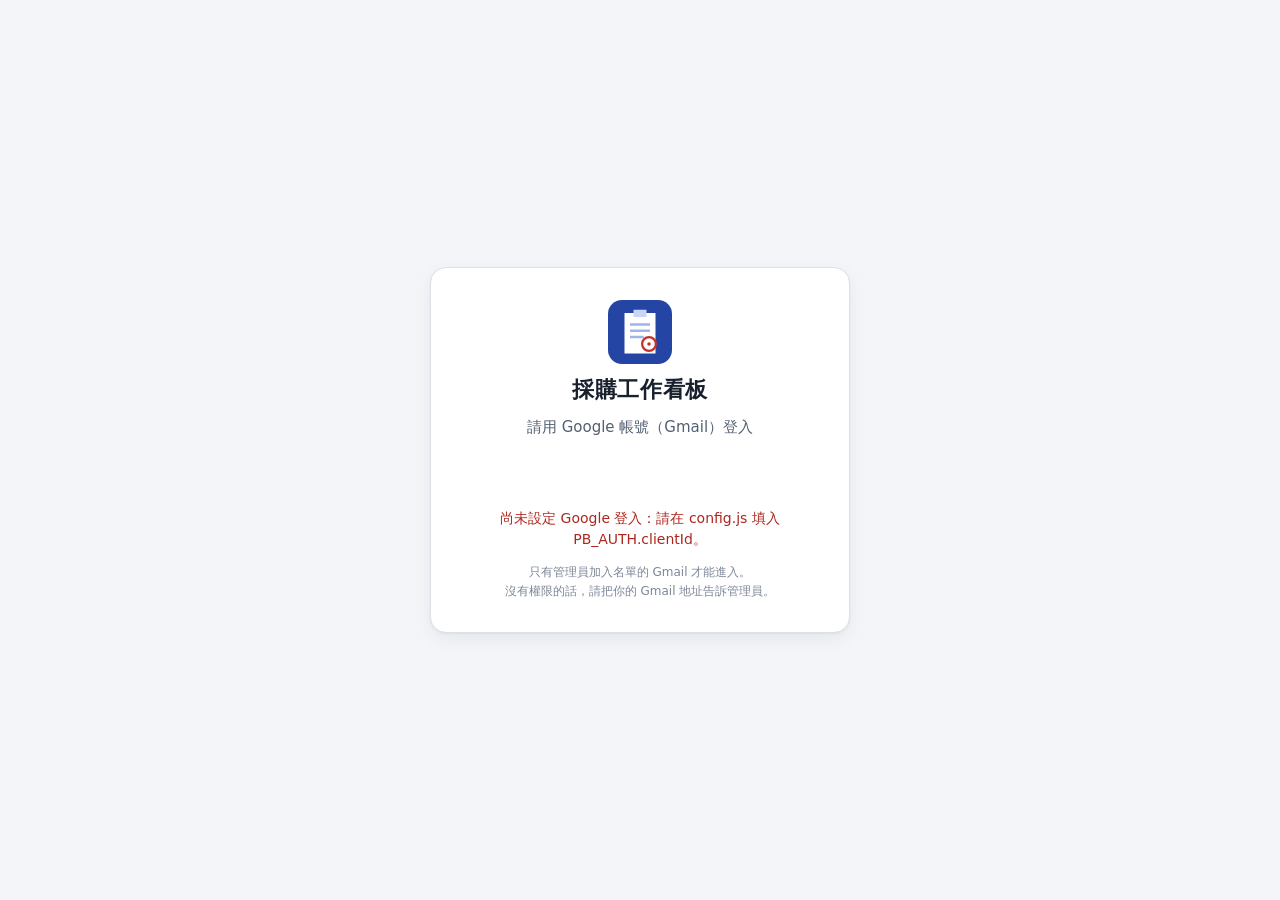
==== index.html @ e5051d4a "採購工作看板 第一版 每日叫貨進度看板、兩關簽核（主管、經理）、廠商產品查詢與比價、 人員與權限、Google 登入、離線使用與雲端同步。  Co-Authored-By: Claude Opus 5" ====
<!doctype html>
<html lang="zh-Hant">
<head>
<meta charset="utf-8">
<meta name="viewport" content="width=device-width,initial-scale=1,viewport-fit=cover">
<title>採購工作看板</title>
<meta name="description" content="每日叫貨進度、兩關簽核與廠商產品查詢">
<meta name="theme-color" content="#2445a3">
<meta name="application-name" content="採購看板">
<meta name="apple-mobile-web-app-capable" content="yes">
<meta name="mobile-web-app-capable" content="yes">
<meta name="apple-mobile-web-app-status-bar-style" content="default">
<meta name="apple-mobile-web-app-title" content="採購看板">
<link rel="manifest" href="manifest.webmanifest">
<link rel="icon" href="icons/icon.svg" type="image/svg+xml">
<link rel="apple-touch-icon" href="icons/icon-192.png">
<link rel="stylesheet" href="css/app.css">
<script src="config.js"></script>
<script src="js/auth.js"></script>
<script src="js/cloud-store.js"></script>
<script src="js/app.js" defer></script>
</head>
<body>
<div class="app" id="app">
  <header class="top">
    <div class="top-inner wrap">
      <div class="brand">
        <img src="icons/icon.svg" alt="" width="32" height="32">
        <h1>採購工作看板</h1>
        <button type="button" id="sync" class="sync" title="立即同步"><i aria-hidden="true"></i>連線中…</button>
      </div>
      <button class="btn primary" id="newOrderBtn" type="button" hidden>＋ 新增叫貨</button>
      <div class="me"><span class="lbl">登入：</span><b id="meName"></b><button class="btn ghost sm" id="logoutBtn" type="button">登出</button></div>
    </div>
    <nav class="tabs wrap" aria-label="功能">
      <a href="#orders" data-view="orders"><span class="t-long">叫貨進度</span><span class="t-short">叫貨</span></a>
      <a href="#approvals" data-view="approvals">簽核 <span class="badge" id="apprBadge" hidden></span></a>
      <a href="#vendors" data-view="vendors"><span class="t-long">廠商產品查詢</span><span class="t-short">廠商</span></a>
      <a href="#users" data-view="users" id="usersTab" hidden><span class="t-long">人員與權限</span><span class="t-short">人員</span></a>
    </nav>
  </header>

  <main class="wrap">
    <div id="banner" class="banners"></div>

    <section id="view-orders" class="view" aria-label="叫貨進度">
      <div class="toolbar">
        <div class="daynav" role="group" aria-label="選擇叫貨日期">
          <button class="icon-btn" id="prevDay" type="button" aria-label="前一天">‹</button>
          <input type="date" id="day" aria-label="叫貨日期">
          <button class="icon-btn" id="nextDay" type="button" aria-label="後一天">›</button>
          <span class="dayinfo" id="dayinfo"></span>
          <button class="btn ghost sm" id="todayBtn" type="button">回到今天</button>
        </div>
        <div class="seg" role="group" aria-label="顯示範圍">
          <button type="button" data-scope="day">當日</button>
          <button type="button" data-scope="open">所有未結案</button>
          <button type="button" data-scope="all">全部</button>
        </div>
        <input type="search" id="oq" class="search" placeholder="搜尋單號、品名、廠商、申請人" aria-label="搜尋叫貨單">
        <button class="btn sm" id="exportBtn" type="button" title="把目前看板上的單據匯出成 Excel 可開的 CSV">匯出 CSV</button>
      </div>
      <div id="kpis" class="kpis"></div>
      <div id="hintbar" class="hintbar"></div>
      <div id="board" class="board"></div>
      <p id="boardNote" class="hint"></p>
    </section>

    <section id="view-approvals" class="view" aria-label="簽核" hidden>
      <div id="apprFlow" class="flow"></div>
      <div id="apprList" class="view"></div>
    </section>

    <section id="view-vendors" class="view" aria-label="廠商產品查詢" hidden>
      <div class="toolbar">
        <input type="search" id="pq" class="search wide" placeholder="輸入品名、規格或分類，查哪些廠商有供應" aria-label="搜尋產品">
        <select id="pvendor" aria-label="篩選廠商"></select>
        <span class="spacer"></span>
        <span id="vendorTools" class="row" hidden>
          <button class="btn" type="button" data-add-vendor>新增廠商</button>
          <button class="btn" type="button" data-add-product>新增產品</button>
          <button class="btn" type="button" data-import>從 Excel 貼上匯入</button>
        </span>
      </div>
      <div id="cats" class="cats"></div>
      <div class="vgrid">
        <div id="presults" class="presults"></div>
        <aside class="vdir" aria-label="廠商名錄">
          <h3>廠商名錄 <span id="vcount"></span></h3>
          <div id="vlist" class="vlist"></div>
        </aside>
      </div>
    </section>

    <section id="view-users" class="view" aria-label="人員與權限" hidden>
      <div class="toolbar">
        <div>
          <h2 class="h2">人員與權限</h2>
          <p class="hint">用 Gmail 加入同事，勾選每個人能做的事。名單內的人都能查看全部資料；權限決定能不能新增、簽核與修改。</p>
        </div>
        <span class="spacer"></span>
        <button class="btn primary" type="button" id="addUserBtn">＋ 新增人員</button>
      </div>
      <div id="userList"></div>
    </section>
  </main>
</div>

<dialog id="dlg" aria-label="詳細內容"></dialog>
<div id="toast" role="status" aria-live="polite" popover="manual" hidden></div>
</body>
</html>
---- css/app.css ----
/* 採購工作看板
   版面：上方標題列＋分頁（手機改成底部分頁列）；叫貨進度是四欄看板（待叫貨→已叫貨→部分到貨→已到貨），
   簽核是兩關佇列，廠商產品查詢是比價表＋廠商名錄。原子筆藍是主色，朱紅只用在核准印章。 */
:root{
  --paper:#f3f5f8; --sheet:#ffffff; --sheet-2:#f8f9fb; --ink:#17202c; --ink-2:#536073; --ink-3:#7d8798;
  --rule:#dce1e9; --rule-2:#c6cdd8;
  --accent:#2445a3; --accent-2:#1b3684; --accent-ink:#ffffff; --accent-soft:#e8edfa;
  --seal:#c3312a;
  --ok:#1c7148; --ok-soft:#e2f2e9; --warn:#935600; --warn-soft:#faefd9; --bad:#ad271e; --bad-soft:#fae5e3;
  --shadow:0 1px 2px rgb(16 28 48 / .06), 0 6px 18px rgb(16 28 48 / .06);
  --f-body:"Noto Sans TC","Microsoft JhengHei","PingFang TC","Heiti TC",system-ui,sans-serif;
  --f-mono:ui-monospace,"Cascadia Mono","SF Mono",Consolas,"Noto Sans Mono",monospace;
  --f-seal:"Noto Serif TC","PMingLiU","Songti TC","MingLiU",serif;
  --r:8px;
  color-scheme:light;
}
@media (prefers-color-scheme: dark){
  :root:not([data-theme="light"]){
    --paper:#10141b; --sheet:#181d26; --sheet-2:#1d232e; --ink:#e5e9f0; --ink-2:#a2acbb; --ink-3:#7c8799;
    --rule:#29303c; --rule-2:#3a4250;
    --accent:#8ea6ff; --accent-2:#b0c1ff; --accent-ink:#0f1730; --accent-soft:#1e2847;
    --seal:#ff6b5e;
    --ok:#63d29b; --ok-soft:#163327; --warn:#f2b45c; --warn-soft:#352812; --bad:#ff8c82; --bad-soft:#3a1c1a;
    --shadow:0 1px 2px rgb(0 0 0 / .3), 0 6px 18px rgb(0 0 0 / .25);
    color-scheme:dark;
  }
}
*,*::before,*::after{box-sizing:border-box}
[hidden]{display:none!important}
html{-webkit-text-size-adjust:100%;background:var(--paper)}
body{margin:0;background:var(--paper);color:var(--ink);font-family:var(--f-body);font-size:15px;line-height:1.55;padding-top:env(safe-area-inset-top,0px)}
body::before{content:"";position:fixed;inset:0 0 auto;height:env(safe-area-inset-top,0px);z-index:10;background:var(--sheet)}
html.auth-locked .app{display:none}
.wrap{max-width:1320px;margin-inline:auto;padding-left:max(16px,env(safe-area-inset-left,0px));padding-right:max(16px,env(safe-area-inset-right,0px))}
h1,h2,h3,h4{margin:0;font-weight:700;text-wrap:balance;line-height:1.3}
p{margin:0}
button,input,select,textarea{font:inherit;color:inherit}
img{max-width:100%}
:focus-visible{outline:2px solid var(--accent);outline-offset:2px}
.num,.po,.mono{font-family:var(--f-mono);font-variant-numeric:tabular-nums}
.muted{color:var(--ink-3)}

/* 登入畫面（auth.js 產生） */
#loginGate{position:fixed;inset:0;z-index:100;display:grid;place-items:center;background:var(--paper);padding:24px max(16px,env(safe-area-inset-right,0px)) 24px max(16px,env(safe-area-inset-left,0px));overflow:auto}
.lg-box{background:var(--sheet);border:1px solid var(--rule);border-radius:16px;padding:32px 28px;max-width:420px;width:100%;text-align:center;display:flex;flex-direction:column;align-items:center;gap:12px;box-shadow:var(--shadow)}
.lg-box h1{font-size:22px;letter-spacing:.03em}
.lg-sub{color:var(--ink-2)}
.lg-btn{min-height:44px;display:flex;justify-content:center}
.lg-msg{font-size:14px;color:var(--ink-2);min-height:1.2em}
.lg-msg.bad{color:var(--bad)}
.lg-help{font-size:12px;color:var(--ink-3)}
.lg-retry{border:1px solid var(--rule-2);background:var(--sheet);border-radius:6px;padding:6px 12px;cursor:pointer}
.lg-mock{display:flex;gap:6px;width:100%;padding:10px;border:1px dashed var(--rule-2);border-radius:8px}
.lg-mock input{flex:1;min-width:0;height:36px;border:1px solid var(--rule-2);border-radius:6px;padding:0 10px;background:var(--sheet)}
.lg-mock button{height:36px;border:0;border-radius:6px;padding:0 12px;background:var(--accent);color:var(--accent-ink);cursor:pointer}

/* 標題列 */
.top{position:sticky;top:env(safe-area-inset-top,0px);z-index:5;background:var(--sheet);border-bottom:1px solid var(--rule)}
.top-inner{display:flex;align-items:center;gap:10px 12px;flex-wrap:wrap;padding-block:10px 4px}
.brand{display:flex;align-items:center;gap:10px;margin-right:auto;min-width:0}
.brand img{width:32px;height:32px;flex:none}
.brand h1{font-size:19px;letter-spacing:.03em;white-space:nowrap}
.sync{display:inline-flex;align-items:center;gap:6px;font-size:12px;color:var(--ink-2);white-space:nowrap;border:0;background:transparent;padding:2px 4px;border-radius:4px;cursor:pointer}
.sync:hover{background:var(--sheet-2)}
.sync i{width:8px;height:8px;border-radius:50%;background:var(--ink-3);flex:none}
.sync.ok i{background:var(--ok)} .sync.warn i{background:var(--warn)} .sync.busy i{background:var(--accent)} .sync.bad i{background:var(--bad)}
.me{display:flex;align-items:center;gap:6px;font-size:13px;color:var(--ink-2);min-width:0}
.me b{font-weight:500;color:var(--ink);max-width:9em;overflow:hidden;text-overflow:ellipsis;white-space:nowrap}
.tabs{display:flex;gap:2px}
.tabs a{display:inline-flex;align-items:center;gap:6px;padding:10px 12px;color:var(--ink-2);text-decoration:none;font-weight:500;border-bottom:2px solid transparent;margin-bottom:-1px;white-space:nowrap}
.tabs a:hover{color:var(--ink)}
.tabs a[aria-current="page"]{color:var(--accent);border-bottom-color:var(--accent)}
.t-short{display:none}
.badge{min-width:20px;padding:0 6px;border-radius:999px;background:var(--warn-soft);color:var(--warn);font-size:12px;font-family:var(--f-mono);text-align:center;line-height:20px}

main{padding-block:16px 56px;display:flex;flex-direction:column;gap:16px}
.view{display:flex;flex-direction:column;gap:16px;min-width:0}

/* 按鈕 */
.btn{display:inline-flex;align-items:center;justify-content:center;gap:6px;min-height:38px;padding:0 14px;border-radius:6px;border:1px solid var(--rule-2);background:var(--sheet);color:var(--ink);font-weight:500;cursor:pointer;white-space:nowrap;transition:background .12s,border-color .12s}
.btn:hover{border-color:var(--ink-3);background:var(--sheet-2)}
.btn.primary{background:var(--accent);border-color:var(--accent);color:var(--accent-ink)}
.btn.primary:hover{background:var(--accent-2);border-color:var(--accent-2)}
.btn.ghost{border-color:transparent;background:transparent}
.btn.ghost:hover{background:var(--sheet-2)}
.btn.danger{color:var(--bad)}
.btn.danger:hover{background:var(--bad-soft);border-color:var(--bad)}
.btn.sm{min-height:32px;padding:0 10px;font-size:13px}
.btn.arm{background:var(--bad);border-color:var(--bad);color:var(--sheet)}
.btn:disabled{opacity:.5;cursor:not-allowed}
.icon-btn{display:inline-grid;place-items:center;width:36px;height:36px;flex:none;border-radius:6px;border:1px solid var(--rule-2);background:var(--sheet);cursor:pointer;font-size:18px;line-height:1;color:var(--ink-2)}
.icon-btn:hover{color:var(--ink);border-color:var(--ink-3)}
.icon-btn.sm{width:30px;height:30px;font-size:14px}
.link{all:unset;color:var(--accent);cursor:pointer;font-weight:500}
.link:hover{text-decoration:underline}
.link:focus-visible{outline:2px solid var(--accent);outline-offset:2px}

/* 工具列 */
.toolbar{display:flex;align-items:center;gap:10px;flex-wrap:wrap}
.daynav{display:flex;align-items:center;gap:6px;flex-wrap:wrap}
.daynav input[type=date]{height:36px;border:1px solid var(--rule-2);border-radius:6px;background:var(--sheet);padding:0 8px;font-family:var(--f-mono)}
.dayinfo{font-size:13px;color:var(--ink-2);min-width:5.5em}
.seg{display:inline-flex;border:1px solid var(--rule-2);border-radius:6px;overflow:hidden;background:var(--sheet)}
.seg button{border:0;background:transparent;padding:0 12px;height:36px;cursor:pointer;color:var(--ink-2);white-space:nowrap}
.seg button+button{border-left:1px solid var(--rule)}
.seg button[aria-pressed="true"]{background:var(--accent-soft);color:var(--accent);font-weight:500}
.search,.inp,.toolbar select{height:36px;border:1px solid var(--rule-2);border-radius:6px;background:var(--sheet);padding:0 10px;min-width:0}
.search{flex:1 1 220px;max-width:380px}
.search.wide{max-width:520px}
.spacer{flex:1 1 0}
.h2{font-size:18px}

/* 數字卡 */
.kpis{display:grid;grid-template-columns:repeat(5,minmax(0,1fr));gap:10px}
.kpi{display:flex;flex-direction:column;align-items:flex-start;gap:1px;padding:12px 14px;border:1px solid var(--rule);border-radius:var(--r);background:var(--sheet);text-align:left;cursor:pointer;min-width:0}
.kpi:hover{border-color:var(--rule-2)}
.kpi.on{border-color:var(--accent);box-shadow:inset 0 0 0 1px var(--accent)}
.k-label{font-size:12px;color:var(--ink-2);letter-spacing:.04em}
.k-val{font-family:var(--f-mono);font-variant-numeric:tabular-nums;font-size:28px;font-weight:600;line-height:1.2}
.k-val small{font-family:var(--f-body);font-size:13px;font-weight:400;color:var(--ink-2);margin-left:4px}
.k-sub{font-size:12px;color:var(--ink-3)}
.kpi.warn .k-val{color:var(--warn)} .kpi.bad .k-val{color:var(--bad)} .kpi.accent .k-val{color:var(--accent)}
@media (max-width:760px){.kpis{grid-template-columns:repeat(2,minmax(0,1fr))}.kpi:first-child{grid-column:1/-1}}

.hintbar{display:flex;align-items:center;gap:10px;flex-wrap:wrap;font-size:13px;color:var(--ink-2)}
.hintbar:empty{display:none}
.fchip{display:inline-flex;align-items:center;gap:6px;padding:2px 4px 2px 10px;border-radius:999px;background:var(--accent-soft);color:var(--accent);font-weight:500}
.fchip button{all:unset;cursor:pointer;width:22px;height:22px;display:grid;place-items:center;border-radius:50%}
.fchip button:hover{background:var(--sheet)}

/* 看板 */
.board{display:grid;grid-template-columns:repeat(4,minmax(0,1fr));gap:12px;align-items:start}
@media (max-width:1060px){.board{grid-template-columns:repeat(2,minmax(0,1fr))}}
@media (max-width:620px){.board{grid-template-columns:minmax(0,1fr)}}
.col{background:var(--sheet-2);border:1px solid var(--rule);border-radius:var(--r);display:flex;flex-direction:column;min-width:0}
.col>header{display:flex;align-items:center;gap:8px;padding:10px 12px;border-bottom:1px solid var(--rule)}
.col h3{font-size:14px}
.col .n{margin-left:auto;font-family:var(--f-mono);color:var(--ink-2);font-size:13px}
.dot{width:10px;height:10px;border-radius:2px;background:var(--c);flex:none}
.col-todo{--c:var(--ink-3)} .col-ordered{--c:var(--accent)} .col-partial{--c:var(--warn)} .col-received{--c:var(--ok)}
.cards{display:flex;flex-direction:column;gap:8px;padding:10px}
.col-empty{padding:14px 4px;text-align:center;color:var(--ink-3);font-size:13px}
.card{position:relative;background:var(--sheet);border:1px solid var(--rule);border-radius:6px;padding:10px 12px;display:flex;flex-direction:column;gap:3px;cursor:pointer;min-width:0}
.card:hover{border-color:var(--rule-2);box-shadow:var(--shadow)}
.card.is-over{border-color:var(--bad)}
.card-top{display:flex;align-items:center;gap:6px;min-height:22px;flex-wrap:wrap}
.card.sealed .card-top,.card.sealed .card-title{padding-right:34px}
.po{font-size:12px;color:var(--ink-2)}
.card-title{all:unset;font-weight:700;font-size:15px;line-height:1.45;cursor:pointer;overflow-wrap:anywhere}
.card-title:focus-visible{outline:2px solid var(--accent);outline-offset:2px;border-radius:2px}
.spec{font-weight:400;color:var(--ink-2);font-size:13px}
.card-meta{display:flex;gap:4px 12px;flex-wrap:wrap;font-size:13px;color:var(--ink-2)}
.card-meta .qty,.amt{font-family:var(--f-mono);font-variant-numeric:tabular-nums;color:var(--ink);font-weight:500}
.card-foot{display:flex;align-items:center;gap:8px;justify-content:space-between;margin-top:4px;flex-wrap:wrap}
.due{font-size:12px;color:var(--ink-3)}
.due.over,.bad-t{color:var(--bad);font-weight:500}
.adv{border:1px solid var(--accent);background:transparent;color:var(--accent);border-radius:999px;padding:3px 12px;font-size:12px;font-weight:500;cursor:pointer;white-space:nowrap}
.adv:hover{background:var(--accent-soft)}
.card-seal{position:absolute;top:7px;right:8px}

.chip{display:inline-flex;align-items:center;height:20px;padding:0 8px;border-radius:999px;font-size:12px;font-weight:500;white-space:nowrap;background:var(--sheet-2);color:var(--ink-2);border:1px solid var(--rule)}
.chip.l1,.chip.l2{background:var(--warn-soft);color:var(--warn);border-color:transparent}
.chip.approved,.chip.on{background:var(--ok-soft);color:var(--ok);border-color:transparent}
.chip.rejected,.chip.off{background:var(--bad-soft);color:var(--bad);border-color:transparent}
.chip.perm{background:var(--accent-soft);color:var(--accent);border-color:transparent}
.tag-sample{font-size:11px;padding:0 6px;border-radius:4px;border:1px dashed var(--ink-3);color:var(--ink-3);line-height:17px;white-space:nowrap}

/* 核准印章 */
.seal{display:inline-flex;flex-direction:column;align-items:center;justify-content:center;width:40px;height:40px;flex:none;border:2px solid var(--seal);border-radius:50%;color:var(--seal);transform:rotate(-12deg);line-height:1;opacity:.9}
.seal b{font-family:var(--f-seal);font-weight:900;font-size:13px;letter-spacing:.04em}
.seal i{font-style:normal;font-family:var(--f-mono);font-size:8.5px;margin-top:2px;font-weight:600}
.seal.sm{width:32px;height:32px;border-width:1.5px}
.seal.sm b{font-size:10.5px} .seal.sm i{font-size:7px;margin-top:1px}
.seal.lg{width:62px;height:62px;border-width:2.5px}
.seal.lg b{font-size:17px} .seal.lg i{font-size:10px;margin-top:3px}

/* 簽核 */
.flow{display:grid;grid-template-columns:repeat(4,minmax(0,1fr));border:1px solid var(--rule);border-radius:var(--r);background:var(--sheet);overflow:hidden}
.st{padding:12px 14px;border-left:1px solid var(--rule);display:flex;flex-direction:column;gap:1px;min-width:0}
.st:first-child{border-left:0}
.st-n{font-family:var(--f-mono);font-size:12px;color:var(--ink-3)}
.st-l{font-weight:500}
.st-v{font-family:var(--f-mono);font-variant-numeric:tabular-nums;font-size:24px;font-weight:600;line-height:1.25}
.st.hot .st-v{color:var(--warn)} .st.go .st-v{color:var(--accent)}
@media (max-width:620px){.flow{grid-template-columns:repeat(2,minmax(0,1fr))}.st:nth-child(3){border-left:0}.st:nth-child(n+3){border-top:1px solid var(--rule)}}
.asec{display:flex;flex-direction:column;gap:8px}
.asec>h3{font-size:15px;display:flex;align-items:center;gap:8px}
.asec>h3 .n{font-family:var(--f-mono);font-size:13px;color:var(--ink-2);font-weight:500}
.arows{border:1px solid var(--rule);border-radius:var(--r);background:var(--sheet);overflow:hidden}
.arow{display:flex;gap:10px 16px;align-items:center;flex-wrap:wrap;padding:12px 14px}
.arow+.arow{border-top:1px solid var(--rule)}
.arow-main{flex:1 1 320px;min-width:0;display:flex;flex-direction:column;gap:2px}
.arow-act{display:flex;gap:8px;align-items:center;flex-wrap:wrap}
.arow-act input{height:34px;border:1px solid var(--rule-2);border-radius:6px;background:var(--sheet);padding:0 10px;width:210px;max-width:100%}
.meta-line{display:flex;gap:4px 10px;flex-wrap:wrap;align-items:center;font-size:12px;color:var(--ink-2)}
.wait{color:var(--warn);font-weight:500}
.reason{font-size:13px;color:var(--bad)}
.arows .empty-row{padding:16px 14px;color:var(--ink-3);font-size:13px}

/* 廠商產品 */
.cats{display:flex;gap:6px;flex-wrap:wrap}
.cats:empty{display:none}
.chipbtn{border:1px solid var(--rule-2);background:var(--sheet);border-radius:999px;padding:4px 12px;font-size:13px;cursor:pointer;color:var(--ink-2)}
.chipbtn:hover{border-color:var(--ink-3);color:var(--ink)}
.chipbtn.on{background:var(--accent);border-color:var(--accent);color:var(--accent-ink)}
.vgrid{display:grid;grid-template-columns:minmax(0,1fr) 300px;gap:16px;align-items:start}
@media (max-width:900px){.vgrid{grid-template-columns:minmax(0,1fr)}}
.presults{display:flex;flex-direction:column;gap:12px;min-width:0}
.pcount{font-size:13px;color:var(--ink-2)}
.pgroup{border:1px solid var(--rule);border-radius:var(--r);background:var(--sheet);overflow:hidden}
.pg-head{display:flex;align-items:baseline;gap:4px 10px;flex-wrap:wrap;padding:10px 14px;border-bottom:1px solid var(--rule);background:var(--sheet-2)}
.pg-head h4{font-size:15px}
.pg-sum{font-size:12px;color:var(--ink-2)}
.tscroll{overflow-x:auto}
table.pt{width:100%;border-collapse:collapse;font-size:13px}
.pt th{font-weight:500;color:var(--ink-3);font-size:12px;text-align:left;padding:6px 14px;white-space:nowrap}
.pt td{padding:8px 14px;border-top:1px solid var(--rule);vertical-align:middle}
.pt .r{text-align:right;white-space:nowrap}
.pt td.num small{color:var(--ink-3);font-family:var(--f-body)}
.pt .acts{display:flex;gap:6px;justify-content:flex-end}
.best{display:inline-block;margin-left:6px;font-size:11px;padding:0 6px;border-radius:4px;background:var(--ok-soft);color:var(--ok);font-family:var(--f-body);font-weight:500}
.vdir{border:1px solid var(--rule);border-radius:var(--r);background:var(--sheet);overflow:hidden}
@media (min-width:901px){.vdir{position:sticky;top:calc(env(safe-area-inset-top,0px) + 112px)}}
.vdir>h3{font-size:14px;padding:10px 14px;border-bottom:1px solid var(--rule);display:flex;gap:8px;align-items:baseline}
.vdir>h3 span{font-family:var(--f-mono);font-size:12px;color:var(--ink-2);font-weight:500}
.vlist{max-height:70vh;overflow:auto}
.vitem{all:unset;box-sizing:border-box;display:grid;grid-template-columns:minmax(0,1fr) auto;gap:0 8px;width:100%;padding:9px 14px;cursor:pointer;border-top:1px solid var(--rule)}
.vitem:first-child{border-top:0}
.vitem:hover{background:var(--sheet-2)}
.vitem:focus-visible{outline:2px solid var(--accent);outline-offset:-2px}
.vitem.on{background:var(--accent-soft)}
.vname{font-weight:500;overflow-wrap:anywhere}
.vcount{font-family:var(--f-mono);font-size:12px;color:var(--ink-2);grid-row:span 2;align-self:center}
.vmeta{font-size:12px;color:var(--ink-3);overflow-wrap:anywhere}
.vhead{border:1px solid var(--accent);border-radius:var(--r);background:var(--accent-soft);padding:12px 14px;display:flex;flex-direction:column;gap:8px}
.vhead-top{display:flex;align-items:center;gap:8px 12px;flex-wrap:wrap}
.vhead h3{font-size:17px;margin-right:auto}
.vhead dl{display:flex;flex-wrap:wrap;gap:4px 20px;margin:0;font-size:13px}
.vhead dt{color:var(--ink-2);display:inline}
.vhead dd{display:inline;margin:0 0 0 6px}

/* 人員與權限 */
.ulist{border:1px solid var(--rule);border-radius:var(--r);background:var(--sheet);overflow:hidden}
.urow{display:flex;gap:8px 16px;align-items:center;flex-wrap:wrap;padding:12px 14px}
.urow+.urow{border-top:1px solid var(--rule)}
.urow-main{flex:1 1 280px;min-width:0;display:flex;flex-direction:column;gap:4px}
.urow-main b{font-weight:500}
.urow .row{gap:6px}
.perm-list{display:flex;flex-direction:column;gap:8px}
.perm{display:flex;gap:10px;align-items:flex-start;padding:10px 12px;border:1px solid var(--rule);border-radius:6px;cursor:pointer}
.f .perm input{margin:3px 0 0;width:18px;height:18px;flex:none;padding:0;accent-color:var(--accent)}
.perm>span{display:flex;flex-direction:column;align-items:flex-start;text-align:left}
.perm b{display:block;font-weight:500;color:var(--ink)}
.perm span{font-size:12px;color:var(--ink-3);font-weight:400}

/* 空狀態、提示 */
.empty{border:1px dashed var(--rule-2);border-radius:var(--r);background:var(--sheet);padding:28px 22px;display:flex;flex-direction:column;gap:10px;align-items:flex-start}
.empty h3{font-size:17px}
.empty p{color:var(--ink-2);max-width:62ch}
.empty .small{font-size:12px;color:var(--ink-3)}
.row{display:flex;gap:8px;flex-wrap:wrap;align-items:center}
.banners{display:flex;flex-direction:column;gap:8px}
.banners:empty{display:none}
.banner{display:flex;gap:10px;align-items:center;flex-wrap:wrap;padding:9px 14px;border-radius:var(--r);font-size:13px;background:var(--accent-soft);border:1px solid var(--rule)}
.banner.warn{background:var(--warn-soft)}
.banner.bad{background:var(--bad-soft)}

/* 對話框 */
dialog#dlg{border:0;padding:0;border-radius:12px;background:var(--sheet);color:var(--ink);width:min(680px,calc(100vw - 24px));max-height:calc(100dvh - 32px);box-shadow:0 20px 60px rgb(0 0 0 / .3);overflow:hidden}
dialog#dlg::backdrop{background:rgb(12 18 30 / .5)}
.dlg{display:flex;flex-direction:column;max-height:calc(100dvh - 32px);margin:0}
.dlg-head{display:flex;gap:12px;align-items:flex-start;padding:16px 20px 12px;border-bottom:1px solid var(--rule)}
.dlg-head>div:first-child{flex:1;min-width:0;display:flex;flex-direction:column;gap:2px}
.dlg-head h2{font-size:19px;overflow-wrap:anywhere}
.eyebrow{font-size:12px;color:var(--ink-2);display:flex;gap:8px;align-items:center;flex-wrap:wrap}
.dlg-body{padding:16px 20px;overflow:auto;display:flex;flex-direction:column;gap:16px}
.dlg-foot{display:flex;gap:8px;flex-wrap:wrap;justify-content:flex-end;align-items:center;padding:12px 20px calc(12px + env(safe-area-inset-bottom,0px));border-top:1px solid var(--rule);background:var(--sheet-2)}
.dlg-foot .left{margin-right:auto;display:flex;gap:8px;flex-wrap:wrap}
.form-grid{display:grid;grid-template-columns:repeat(2,minmax(0,1fr));gap:12px 14px}
.f{display:flex;flex-direction:column;gap:4px;font-size:13px;color:var(--ink-2);font-weight:500;min-width:0}
.f input,.f select,.f textarea{height:40px;border:1px solid var(--rule-2);border-radius:6px;background:var(--sheet);padding:0 10px;color:var(--ink);font-weight:400;font-size:16px;width:100%}
.f textarea{height:auto;padding:8px 10px;resize:vertical;line-height:1.5}
.f output{height:40px;display:flex;align-items:center;font-family:var(--f-mono);font-size:16px;color:var(--ink);font-weight:600}
.f.inline{flex-direction:row;align-items:center;gap:8px;flex-wrap:wrap}
.f.inline input{width:140px}
.req::after{content:" *";color:var(--bad)}
.span2{grid-column:1/-1}
@media (max-width:520px){.form-grid{grid-template-columns:minmax(0,1fr)}.dlg-head,.dlg-body,.dlg-foot{padding-left:16px;padding-right:16px}}
.err{color:var(--bad);font-size:13px}
.hint{color:var(--ink-2);font-size:13px}
.offers{display:flex;flex-wrap:wrap;gap:6px}
.offers:empty{display:none}
.offers-h{width:100%;font-size:12px;color:var(--ink-2)}
.offer{display:inline-flex;gap:8px;align-items:baseline;border:1px solid var(--rule-2);background:var(--sheet);border-radius:6px;padding:6px 10px;cursor:pointer;font-size:13px;text-align:left}
.offer:hover{border-color:var(--ink-3)}
.offer.on{border-color:var(--accent);background:var(--accent-soft)}
.offer em{font-style:normal;font-size:11px;color:var(--ok);background:var(--ok-soft);padding:0 5px;border-radius:4px}
.stepper{list-style:none;margin:0;padding:0;display:grid;grid-template-columns:repeat(4,minmax(0,1fr))}
.stepper li{position:relative;padding-top:20px;padding-right:6px;font-size:13px;display:flex;flex-direction:column;gap:1px;min-width:0}
.stepper li::before{content:"";position:absolute;top:5px;left:0;right:0;height:2px;background:var(--rule)}
.stepper li::after{content:"";position:absolute;top:0;left:0;width:12px;height:12px;border-radius:50%;background:var(--sheet);border:2px solid var(--rule-2)}
.stepper li.done::before{background:var(--ok)}
.stepper li.done::after{background:var(--ok);border-color:var(--ok)}
.stepper li.cur::after{border-color:var(--accent);background:var(--accent-soft)}
.stepper li.bad::after{border-color:var(--bad);background:var(--bad-soft)}
.s-l{font-weight:500}
.s-d{font-family:var(--f-mono);font-size:12px;color:var(--ink-3);overflow-wrap:anywhere}
.next{border:1px solid var(--rule);border-radius:var(--r);padding:12px 14px;background:var(--sheet-2);display:flex;flex-direction:column;gap:10px}
.next h3{font-size:14px}
.next .inp{width:100%;max-width:420px;height:38px;font-size:16px}
.facts{display:grid;grid-template-columns:repeat(3,minmax(0,1fr));gap:10px 16px;margin:0}
.facts>div{min-width:0}
.facts dt{font-size:12px;color:var(--ink-3)}
.facts dd{margin:0;font-weight:500;overflow-wrap:anywhere}
.facts .span-all{grid-column:1/-1}
@media (max-width:520px){.facts{grid-template-columns:repeat(2,minmax(0,1fr))}}
.sub-h{font-size:13px;color:var(--ink-2);font-weight:500;margin-bottom:6px}
.timeline{list-style:none;margin:0;padding:0;display:flex;flex-direction:column;gap:6px;font-size:13px}
.timeline li{display:grid;grid-template-columns:86px minmax(0,1fr);gap:10px}
.timeline time{font-family:var(--f-mono);font-size:12px;color:var(--ink-3);padding-top:1px}
.timeline .by,.timeline .nt{color:var(--ink-2)}
.imp-text{width:100%;min-height:150px;border:1px solid var(--rule-2);border-radius:6px;background:var(--sheet);padding:8px 10px;font-family:var(--f-mono);font-size:13px;line-height:1.6;resize:vertical}
.imp-cols{font-family:var(--f-mono);font-size:12px;background:var(--sheet-2);border:1px solid var(--rule);border-radius:6px;padding:8px 10px;overflow-x:auto;white-space:nowrap}

#toast{position:fixed;inset:auto;left:50%;bottom:calc(20px + env(safe-area-inset-bottom,0px));transform:translateX(-50%);margin:0;border:0;background:var(--ink);color:var(--sheet);padding:10px 16px;border-radius:8px;font-size:14px;z-index:50;max-width:calc(100vw - 32px);box-shadow:var(--shadow)}

/* 手機：分頁改到底部，像一般 App */
@media (max-width:700px){
  body{font-size:15px}
  .brand h1{font-size:17px}
  .me .lbl{display:none}
  .tabs{position:fixed;left:0;right:0;bottom:0;z-index:6;background:var(--sheet);border-top:1px solid var(--rule);gap:0;padding:0 max(0px,env(safe-area-inset-right,0px)) env(safe-area-inset-bottom,0px) max(0px,env(safe-area-inset-left,0px))}
  .tabs a{flex:1;justify-content:center;padding:10px 4px 9px;border-bottom:0;border-top:2px solid transparent;margin:0;font-size:13px}
  .tabs a[aria-current="page"]{border-top-color:var(--accent)}
  .t-long{display:none} .t-short{display:inline}
  main{padding-bottom:calc(84px + env(safe-area-inset-bottom,0px))}
  #toast{bottom:calc(72px + env(safe-area-inset-bottom,0px))}
  .search{max-width:none}
}
@media (prefers-reduced-motion: reduce){*{transition:none!important;animation:none!important}}
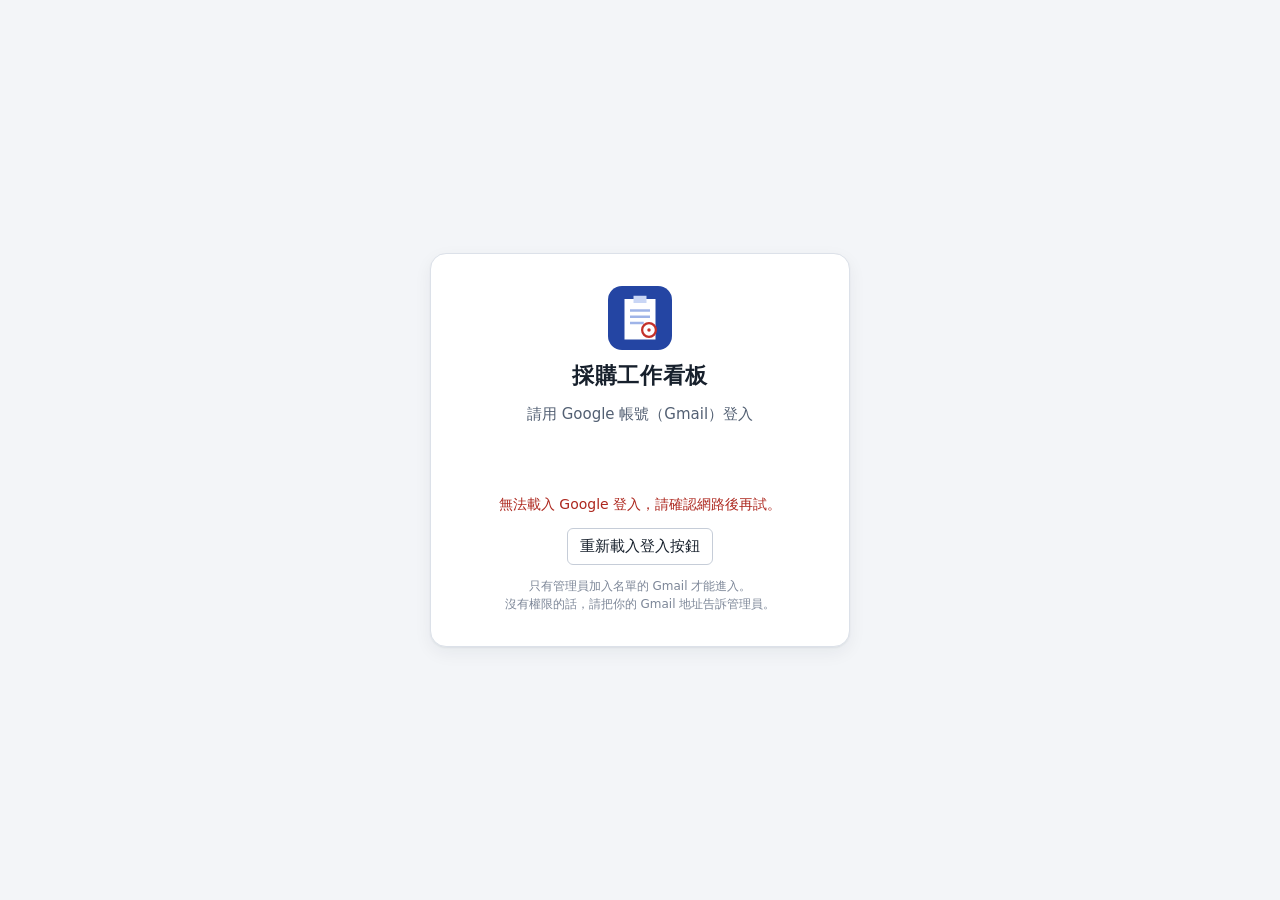
==== commit f514ed21: "新增每日工作：每日打勾、工作確認、主管確認（v4） - 新分頁「每日工作」：個人每日清單打勾、臨時工作、下班前確認完成（未完成需寫原因） - 主管（新權限 task「每日工作管理」）：工作項目設定、團" ====
--- a/index.html
+++ b/index.html
@@ -4,7 +4,7 @@
 <meta charset="utf-8">
 <meta name="viewport" content="width=device-width,initial-scale=1,viewport-fit=cover">
 <title>採購工作看板</title>
-<meta name="description" content="每日叫貨進度、兩關簽核與廠商產品查詢">
+<meta name="description" content="每日叫貨進度、每日工作打勾確認、兩關簽核與廠商產品查詢">
 <meta name="theme-color" content="#2445a3">
 <meta name="application-name" content="採購看板">
 <meta name="apple-mobile-web-app-capable" content="yes">
@@ -34,6 +34,7 @@
     </div>
     <nav class="tabs wrap" aria-label="功能">
       <a href="#orders" data-view="orders"><span class="t-long">叫貨進度</span><span class="t-short">叫貨</span></a>
+      <a href="#daily" data-view="daily"><span class="t-long">每日工作</span><span class="t-short">工作</span> <span class="badge acc" id="dailyBadge" hidden></span></a>
       <a href="#approvals" data-view="approvals">簽核 <span class="badge" id="apprBadge" hidden></span></a>
       <a href="#vendors" data-view="vendors"><span class="t-long">廠商產品查詢</span><span class="t-short">廠商</span></a>
       <a href="#users" data-view="users" id="usersTab" hidden><span class="t-long">人員與權限</span><span class="t-short">人員</span></a>
@@ -64,6 +65,25 @@
       <div id="hintbar" class="hintbar"></div>
       <div id="board" class="board"></div>
       <p id="boardNote" class="hint"></p>
+    </section>
+
+    <section id="view-daily" class="view" aria-label="每日工作" hidden>
+      <div class="toolbar">
+        <div class="daynav" role="group" aria-label="選擇工作日期">
+          <button class="icon-btn" id="dprevDay" type="button" aria-label="前一天">‹</button>
+          <input type="date" id="dday" aria-label="工作日期">
+          <button class="icon-btn" id="dnextDay" type="button" aria-label="後一天">›</button>
+          <span class="dayinfo" id="ddayinfo"></span>
+          <button class="btn ghost sm" id="dtodayBtn" type="button">回到今天</button>
+        </div>
+        <div class="seg" id="dseg" role="group" aria-label="檢視" hidden>
+          <button type="button" data-dmode="me">我的工作</button>
+          <button type="button" data-dmode="team">團隊確認</button>
+        </div>
+        <span class="spacer"></span>
+        <button class="btn" type="button" id="taskSetBtn" data-dact="settings" hidden>工作項目設定</button>
+      </div>
+      <div id="dailyBody" class="view"></div>
     </section>
 
     <section id="view-approvals" class="view" aria-label="簽核" hidden>
--- a/css/app.css
+++ b/css/app.css
@@ -252,6 +252,76 @@
 .perm>span{display:flex;flex-direction:column;align-items:flex-start;text-align:left}
 .perm b{display:block;font-weight:500;color:var(--ink)}
 .perm span{font-size:12px;color:var(--ink-3);font-weight:400}
+
+/* 每日工作 */
+.badge.acc{background:var(--accent-soft);color:var(--accent)}
+.between{justify-content:space-between}
+.hchip{border:1px solid var(--accent);background:var(--accent-soft);color:var(--accent);border-radius:999px;padding:3px 12px;font-size:13px;font-weight:500;cursor:pointer;white-space:nowrap}
+.hchip:hover{background:var(--sheet)}
+.hchip.bad{border-color:var(--bad);background:var(--bad-soft);color:var(--bad)}
+.kpis.k4{grid-template-columns:repeat(4,minmax(0,1fr))}
+@media (max-width:760px){.kpis.k4{grid-template-columns:repeat(2,minmax(0,1fr))}.kpis.k4 .kpi:first-child{grid-column:auto}}
+.kpi.static{cursor:default}
+.kpi.static:hover{border-color:var(--rule)}
+.dsheet{border:1px solid var(--rule);border-radius:var(--r);background:var(--sheet);display:flex;flex-direction:column;max-width:780px;width:100%;overflow:hidden}
+.dhead{display:flex;align-items:center;gap:12px 24px;flex-wrap:wrap;padding:14px 16px;border-bottom:1px solid var(--rule)}
+.dhead-t{display:flex;flex-direction:column;align-items:flex-start;gap:4px;margin-right:auto;min-width:0}
+.dhead-t .h2{overflow-wrap:anywhere}
+.dprog{display:flex;flex-direction:column;gap:6px;min-width:190px}
+.dprog .k-val{font-size:24px}
+.bar{display:block;height:8px;border-radius:999px;background:var(--rule);overflow:hidden}
+.bar i{display:block;height:100%;background:var(--ok);border-radius:inherit;transition:width .2s}
+.dret{margin:12px 16px 0}
+.checks{list-style:none;margin:0;padding:0}
+.ck{display:flex;align-items:center;gap:10px;padding:0 16px;border-bottom:1px solid var(--rule);min-height:54px}
+.ck>label{display:flex;align-items:center;gap:12px;flex:1;min-width:0;padding:11px 0;cursor:pointer}
+.ck input{width:22px;height:22px;flex:none;margin:0;accent-color:var(--ok);cursor:pointer}
+.ck input:disabled{cursor:not-allowed}
+.ck-t{display:flex;flex-wrap:wrap;align-items:baseline;gap:2px 8px;min-width:0}
+.ck-t b{font-weight:500;overflow-wrap:anywhere}
+.ck-t small{flex-basis:100%;font-size:12px;color:var(--ink-3)}
+.ck.done .ck-t b{color:var(--ink-2);text-decoration:line-through;text-decoration-color:var(--ink-3)}
+.ck time{font-family:var(--f-mono);font-size:12px;color:var(--ok);white-space:nowrap}
+.tag-x{font-size:11px;padding:0 6px;border-radius:4px;background:var(--accent-soft);color:var(--accent);line-height:18px;white-space:nowrap}
+.checks .empty-row{padding:16px;color:var(--ink-3);font-size:13px;border-bottom:1px solid var(--rule)}
+.checks.ro{border:1px solid var(--rule);border-radius:var(--r);overflow:hidden}
+.checks.ro .ck{min-height:0;padding:9px 12px;gap:12px}
+.checks.ro .ck:last-child,.checks.ro .empty-row:last-child{border-bottom:0}
+.ckbox{width:20px;height:20px;flex:none;border:1.5px solid var(--rule-2);border-radius:4px;display:grid;place-items:center;font-size:13px;font-weight:700;color:var(--sheet);line-height:1}
+.ck.done .ckbox{background:var(--ok);border-color:var(--ok)}
+.ckbox.lg{width:22px;height:22px;font-size:14px}
+.ck>label:has(.ckbox){cursor:default}
+.addx{display:flex;gap:8px;padding:12px 16px;border-bottom:1px solid var(--rule);background:var(--sheet-2)}
+.addx input{flex:1;min-width:0;height:36px;border:1px solid var(--rule-2);border-radius:6px;background:var(--sheet);padding:0 10px;font-size:16px}
+.dsheet>.next{margin:14px 16px 16px}
+.next.ok{border-color:var(--ok);background:var(--ok-soft)}
+.next .f textarea{font-size:16px}
+.chip.mgr{background:var(--ok-soft);color:var(--ok);border-color:transparent}
+.chip.self{background:var(--accent-soft);color:var(--accent);border-color:transparent}
+.chip.ready,.chip.doing{background:var(--warn-soft);color:var(--warn);border-color:transparent}
+.tprog{display:flex;align-items:center;gap:8px;max-width:280px;margin-top:2px}
+.tprog .bar{flex:1}
+.tprog .num{font-size:12px;color:var(--ink-2)}
+.trow .card-title{align-self:flex-start}
+.strip{display:flex;gap:4px;align-items:center}
+.dd{display:inline-block;width:18px;height:18px;border-radius:4px;border:1px solid var(--rule-2);background:var(--sheet);padding:0;cursor:pointer;flex:none}
+.dd.cur{outline:2px solid var(--ink-2);outline-offset:1px}
+.dd.s-mgr{background:var(--ok);border-color:var(--ok)}
+.dd.s-self{background:var(--accent);border-color:var(--accent)}
+.dd.s-ready,.dd.s-doing{background:var(--warn-soft);border-color:var(--warn)}
+.dd.s-none{border-style:dashed;opacity:.45}
+.legend{display:flex;gap:6px 14px;flex-wrap:wrap;font-size:12px;color:var(--ink-2);align-items:center}
+.legend .dd{cursor:default;width:12px;height:12px;vertical-align:-1px;margin-right:5px}
+.wkpick{display:flex;gap:6px;flex-wrap:wrap}
+.wk{position:relative;display:block}
+.f .wk input{position:absolute;opacity:0;width:1px;height:1px;padding:0;border:0}
+.wk span{display:grid;place-items:center;width:42px;height:42px;border:1px solid var(--rule-2);border-radius:50%;cursor:pointer;color:var(--ink-2);font-weight:500;font-size:15px}
+.wk input:checked+span{background:var(--accent);border-color:var(--accent);color:var(--accent-ink)}
+.wk input:focus-visible+span{outline:2px solid var(--accent);outline-offset:2px}
+.radios{display:flex;gap:6px 20px;flex-wrap:wrap;min-height:36px;align-items:center}
+.radio{display:inline-flex;align-items:center;gap:8px;color:var(--ink);font-weight:400;font-size:15px;cursor:pointer}
+.f .radio input{width:18px;height:18px;margin:0;padding:0;accent-color:var(--accent)}
+#t-people{margin-top:4px}
 
 /* 空狀態、提示 */
 .empty{border:1px dashed var(--rule-2);border-radius:var(--r);background:var(--sheet);padding:28px 22px;display:flex;flex-direction:column;gap:10px;align-items:flex-start}
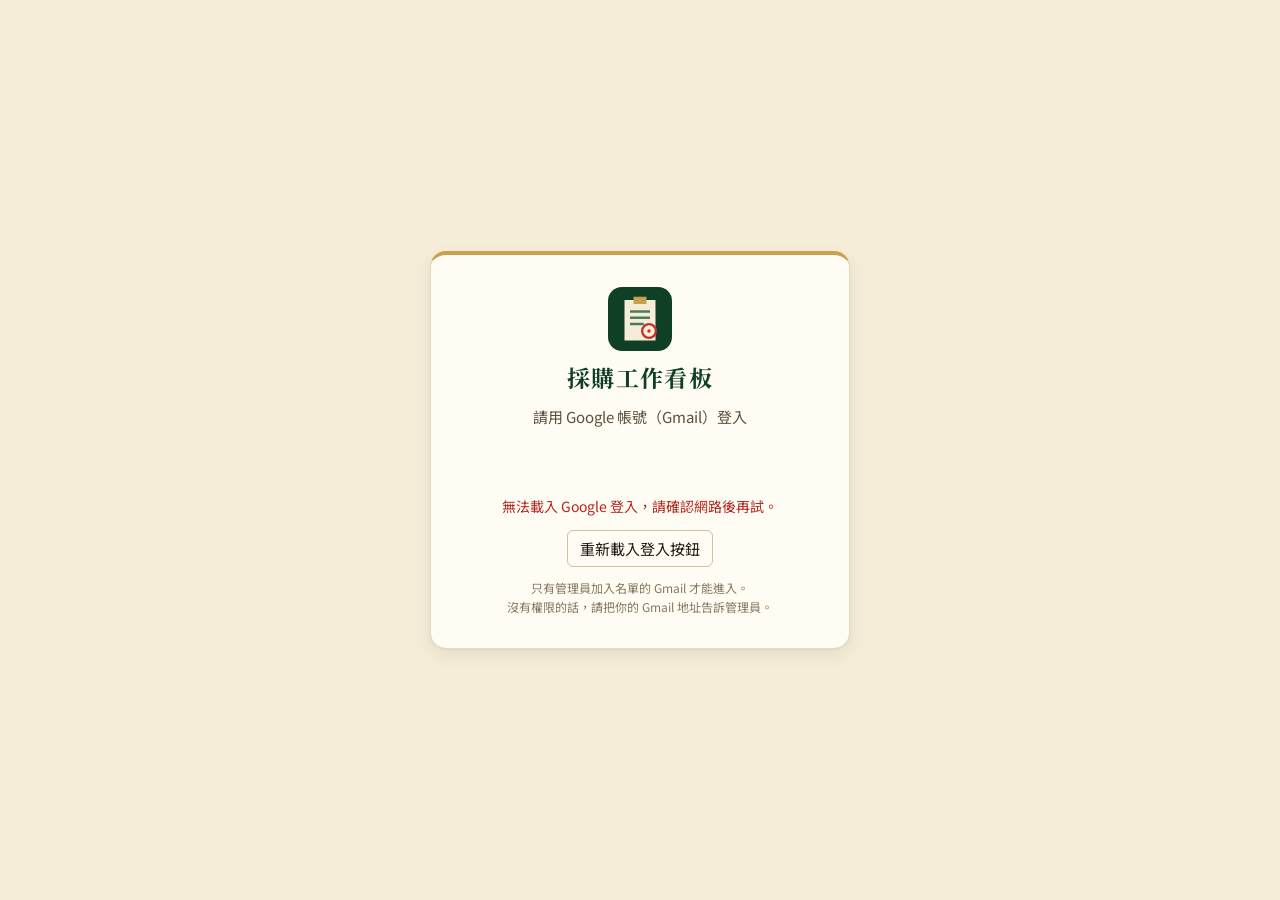
==== commit 44fcd226: "依起士公爵品牌規範統一外觀（只改樣式，v7） - 色彩改用品牌色：公爵綠主色（標題列、標題、主按鈕）、公爵金點綴、米金底、暖墨黑文字 - 標題列改公爵綠品牌條加金色細線；標題用 Noto Serif " ====
--- a/index.html
+++ b/index.html
@@ -4,8 +4,8 @@
 <meta charset="utf-8">
 <meta name="viewport" content="width=device-width,initial-scale=1,viewport-fit=cover">
 <title>採購工作看板</title>
-<meta name="description" content="每日叫貨進度、每日工作打勾確認、兩關簽核與廠商產品查詢">
-<meta name="theme-color" content="#2445a3">
+<meta name="description" content="每日叫貨進度、每日工作打勾確認、團隊行事曆、兩關簽核、廠商產品查詢與原物料分析">
+<meta name="theme-color" content="#0F3F25">
 <meta name="application-name" content="採購看板">
 <meta name="apple-mobile-web-app-capable" content="yes">
 <meta name="mobile-web-app-capable" content="yes">
@@ -14,6 +14,9 @@
 <link rel="manifest" href="manifest.webmanifest">
 <link rel="icon" href="icons/icon.svg" type="image/svg+xml">
 <link rel="apple-touch-icon" href="icons/icon-192.png">
+<link rel="preconnect" href="https://fonts.googleapis.com">
+<link rel="preconnect" href="https://fonts.gstatic.com" crossorigin>
+<link rel="stylesheet" href="https://fonts.googleapis.com/css2?family=Noto+Sans+TC:wght@400;500;700&family=Noto+Serif+TC:wght@600;700;900&display=swap">
 <link rel="stylesheet" href="css/app.css">
 <script src="config.js"></script>
 <script src="js/auth.js"></script>
@@ -35,6 +38,7 @@
     <nav class="tabs wrap" aria-label="功能">
       <a href="#orders" data-view="orders"><span class="t-long">叫貨進度</span><span class="t-short">叫貨</span></a>
       <a href="#daily" data-view="daily"><span class="t-long">每日工作</span><span class="t-short">工作</span> <span class="badge acc" id="dailyBadge" hidden></span></a>
+      <a href="#calendar" data-view="calendar">行事曆</a>
       <a href="#approvals" data-view="approvals">簽核 <span class="badge" id="apprBadge" hidden></span></a>
       <a href="#vendors" data-view="vendors"><span class="t-long">廠商產品查詢</span><span class="t-short">廠商</span></a>
       <a href="#users" data-view="users" id="usersTab" hidden><span class="t-long">人員與權限</span><span class="t-short">人員</span></a>
@@ -86,12 +90,35 @@
       <div id="dailyBody" class="view"></div>
     </section>
 
+    <section id="view-calendar" class="view" aria-label="行事曆" hidden>
+      <div class="toolbar">
+        <div class="daynav" role="group" aria-label="選擇月份">
+          <button class="icon-btn" id="cprev" type="button" aria-label="上個月">‹</button>
+          <h2 class="h2 cmonth" id="cmonthLabel" aria-live="polite"></h2>
+          <button class="icon-btn" id="cnext" type="button" aria-label="下個月">›</button>
+          <button class="btn ghost sm" id="ctodayBtn" type="button">回到今天</button>
+        </div>
+        <label class="tog" for="corders"><input type="checkbox" id="corders">顯示叫貨需求日</label>
+        <span class="spacer"></span>
+        <button class="btn primary" type="button" data-newev="">＋ 新增行程</button>
+      </div>
+      <div class="calwrap">
+        <div id="calGrid" class="calgrid"></div>
+        <aside id="calSide" class="agenda" aria-label="當天行程"></aside>
+      </div>
+    </section>
+
     <section id="view-approvals" class="view" aria-label="簽核" hidden>
       <div id="apprFlow" class="flow"></div>
       <div id="apprList" class="view"></div>
     </section>
 
     <section id="view-vendors" class="view" aria-label="廠商產品查詢" hidden>
+      <div class="seg vseg" role="group" aria-label="檢視">
+        <button type="button" data-vmode="products">產品比價</button>
+        <button type="button" data-vmode="materials">原物料分析</button>
+      </div>
+      <div id="prodPane" class="view">
       <div class="toolbar">
         <input type="search" id="pq" class="search wide" placeholder="輸入品名、規格或分類，查哪些廠商有供應" aria-label="搜尋產品">
         <select id="pvendor" aria-label="篩選廠商"></select>
@@ -109,6 +136,19 @@
           <h3>廠商名錄 <span id="vcount"></span></h3>
           <div id="vlist" class="vlist"></div>
         </aside>
+      </div>
+      </div>
+      <div id="matPane" class="view" hidden>
+        <div class="toolbar">
+          <input type="search" id="mq" class="search wide" placeholder="搜尋料號、品名、規格、供應廠商" aria-label="搜尋原料">
+          <span class="spacer"></span>
+          <button class="btn sm" type="button" data-mat-export title="把原物料分析匯出成 Excel 可開的 CSV">匯出 CSV</button>
+          <span id="matTools" class="row" hidden>
+            <button class="btn" type="button" data-add-mat>新增原料</button>
+            <button class="btn" type="button" data-import-mat>從 Excel 貼上原料清單</button>
+          </span>
+        </div>
+        <div id="matBody" class="view"></div>
       </div>
     </section>
 
--- a/css/app.css
+++ b/css/app.css
@@ -1,26 +1,39 @@
 /* 採購工作看板
    版面：上方標題列＋分頁（手機改成底部分頁列）；叫貨進度是四欄看板（待叫貨→已叫貨→部分到貨→已到貨），
-   簽核是兩關佇列，廠商產品查詢是比價表＋廠商名錄。原子筆藍是主色，朱紅只用在核准印章。 */
+   簽核是兩關佇列，廠商產品查詢是比價表＋廠商名錄。
+   外觀依《起士公爵品牌規範速查》：主色公爵綠（標題列、標題、主按鈕）、輔色公爵金（點綴、強調），米金底、暖墨黑文字。
+   狀態色（成功綠、警告橘、逾期紅）另外保留，不和品牌綠金混用；朱紅只用在核准印章。 */
 :root{
-  --paper:#f3f5f8; --sheet:#ffffff; --sheet-2:#f8f9fb; --ink:#17202c; --ink-2:#536073; --ink-3:#7d8798;
-  --rule:#dce1e9; --rule-2:#c6cdd8;
-  --accent:#2445a3; --accent-2:#1b3684; --accent-ink:#ffffff; --accent-soft:#e8edfa;
-  --seal:#c3312a;
-  --ok:#1c7148; --ok-soft:#e2f2e9; --warn:#935600; --warn-soft:#faefd9; --bad:#ad271e; --bad-soft:#fae5e3;
-  --shadow:0 1px 2px rgb(16 28 48 / .06), 0 6px 18px rgb(16 28 48 / .06);
+  /* 品牌色（規範原值） */
+  --cd-green:#0F3F25; --cd-gold:#C9A050; --cd-green-dark:#132D1C; --cd-green-mid:#4A7C59;
+  --cd-gold-deep:#9B7738; --cd-gold-light:#E8C97A; --cd-bg:#F5EDD8; --cd-text:#1E160E;
+  /* 介面用色 */
+  --paper:var(--cd-bg); --sheet:#FFFCF4; --sheet-2:#FAF4E5; --ink:var(--cd-text); --ink-2:#5C4F3E; --ink-3:#857761;
+  --rule:#E6DABF; --rule-2:#D3C29E;
+  --accent:var(--cd-green); --accent-2:var(--cd-green-dark); --accent-ink:#FFF9EC; --accent-soft:#E3EBDF;
+  --gold:var(--cd-gold); --gold-t:#7A5B25; --gold-soft:#F4E7C8;
+  --heading:var(--cd-green); --focus:var(--cd-gold-deep);
+  --head-bg:var(--cd-green); --head-ink:#F5EDD8; --head-ink-2:rgb(245 237 216 / .74);
+  --seal:#B8322A;
+  --ok:#1F7A45; --ok-soft:#E0EFE2; --warn:#B0530C; --warn-soft:#FBE8D4; --bad:#B0281F; --bad-soft:#F9E2DE;
+  --shadow:0 1px 2px rgb(30 22 14 / .06), 0 6px 18px rgb(30 22 14 / .07);
   --f-body:"Noto Sans TC","Microsoft JhengHei","PingFang TC","Heiti TC",system-ui,sans-serif;
+  --f-head:"Noto Serif TC","Songti TC","PMingLiU","MingLiU",serif;
   --f-mono:ui-monospace,"Cascadia Mono","SF Mono",Consolas,"Noto Sans Mono",monospace;
   --f-seal:"Noto Serif TC","PMingLiU","Songti TC","MingLiU",serif;
-  --r:8px;
+  --r:10px;
   color-scheme:light;
 }
 @media (prefers-color-scheme: dark){
   :root:not([data-theme="light"]){
-    --paper:#10141b; --sheet:#181d26; --sheet-2:#1d232e; --ink:#e5e9f0; --ink-2:#a2acbb; --ink-3:#7c8799;
-    --rule:#29303c; --rule-2:#3a4250;
-    --accent:#8ea6ff; --accent-2:#b0c1ff; --accent-ink:#0f1730; --accent-soft:#1e2847;
-    --seal:#ff6b5e;
-    --ok:#63d29b; --ok-soft:#163327; --warn:#f2b45c; --warn-soft:#352812; --bad:#ff8c82; --bad-soft:#3a1c1a;
+    --paper:#0E1A12; --sheet:#152419; --sheet-2:#1A2C1F; --ink:#F2EAD6; --ink-2:#C7BCA3; --ink-3:#958B75;
+    --rule:#26392B; --rule-2:#37503D;
+    --accent:#8FC19E; --accent-2:#A9D3B6; --accent-ink:#0B1D11; --accent-soft:#1E3526;
+    --gold:var(--cd-gold); --gold-t:var(--cd-gold-light); --gold-soft:#3A311E;
+    --heading:#E3EDDF; --focus:var(--cd-gold-light);
+    --head-bg:var(--cd-green-dark); --head-ink:#F2EAD6; --head-ink-2:rgb(242 234 214 / .7);
+    --seal:#FF7A6B;
+    --ok:#6FD39C; --ok-soft:#173527; --warn:#F5A55C; --warn-soft:#3B2816; --bad:#FF8C82; --bad-soft:#3D1D1A;
     --shadow:0 1px 2px rgb(0 0 0 / .3), 0 6px 18px rgb(0 0 0 / .25);
     color-scheme:dark;
   }
@@ -29,21 +42,21 @@
 [hidden]{display:none!important}
 html{-webkit-text-size-adjust:100%;background:var(--paper)}
 body{margin:0;background:var(--paper);color:var(--ink);font-family:var(--f-body);font-size:15px;line-height:1.55;padding-top:env(safe-area-inset-top,0px)}
-body::before{content:"";position:fixed;inset:0 0 auto;height:env(safe-area-inset-top,0px);z-index:10;background:var(--sheet)}
+body::before{content:"";position:fixed;inset:0 0 auto;height:env(safe-area-inset-top,0px);z-index:10;background:var(--head-bg)}
 html.auth-locked .app{display:none}
 .wrap{max-width:1320px;margin-inline:auto;padding-left:max(16px,env(safe-area-inset-left,0px));padding-right:max(16px,env(safe-area-inset-right,0px))}
-h1,h2,h3,h4{margin:0;font-weight:700;text-wrap:balance;line-height:1.3}
+h1,h2,h3,h4{margin:0;font-weight:700;text-wrap:balance;line-height:1.3;font-family:var(--f-head);color:var(--heading)}
 p{margin:0}
 button,input,select,textarea{font:inherit;color:inherit}
 img{max-width:100%}
-:focus-visible{outline:2px solid var(--accent);outline-offset:2px}
+:focus-visible{outline:2px solid var(--focus);outline-offset:2px}
 .num,.po,.mono{font-family:var(--f-mono);font-variant-numeric:tabular-nums}
 .muted{color:var(--ink-3)}
 
 /* 登入畫面（auth.js 產生） */
 #loginGate{position:fixed;inset:0;z-index:100;display:grid;place-items:center;background:var(--paper);padding:24px max(16px,env(safe-area-inset-right,0px)) 24px max(16px,env(safe-area-inset-left,0px));overflow:auto}
-.lg-box{background:var(--sheet);border:1px solid var(--rule);border-radius:16px;padding:32px 28px;max-width:420px;width:100%;text-align:center;display:flex;flex-direction:column;align-items:center;gap:12px;box-shadow:var(--shadow)}
-.lg-box h1{font-size:22px;letter-spacing:.03em}
+.lg-box{background:var(--sheet);border:1px solid var(--rule);border-top:4px solid var(--gold);border-radius:16px;padding:32px 28px;max-width:420px;width:100%;text-align:center;display:flex;flex-direction:column;align-items:center;gap:12px;box-shadow:var(--shadow)}
+.lg-box h1{font-size:23px;letter-spacing:.06em}
 .lg-sub{color:var(--ink-2)}
 .lg-btn{min-height:44px;display:flex;justify-content:center}
 .lg-msg{font-size:14px;color:var(--ink-2);min-height:1.2em}
@@ -55,21 +68,26 @@
 .lg-mock button{height:36px;border:0;border-radius:6px;padding:0 12px;background:var(--accent);color:var(--accent-ink);cursor:pointer}
 
 /* 標題列 */
-.top{position:sticky;top:env(safe-area-inset-top,0px);z-index:5;background:var(--sheet);border-bottom:1px solid var(--rule)}
+.top{position:sticky;top:env(safe-area-inset-top,0px);z-index:5;background:var(--head-bg);border-bottom:3px solid var(--gold);color:var(--head-ink)}
+.top :focus-visible{outline-color:var(--cd-gold-light)}
 .top-inner{display:flex;align-items:center;gap:10px 12px;flex-wrap:wrap;padding-block:10px 4px}
 .brand{display:flex;align-items:center;gap:10px;margin-right:auto;min-width:0}
-.brand img{width:32px;height:32px;flex:none}
-.brand h1{font-size:19px;letter-spacing:.03em;white-space:nowrap}
-.sync{display:inline-flex;align-items:center;gap:6px;font-size:12px;color:var(--ink-2);white-space:nowrap;border:0;background:transparent;padding:2px 4px;border-radius:4px;cursor:pointer}
-.sync:hover{background:var(--sheet-2)}
-.sync i{width:8px;height:8px;border-radius:50%;background:var(--ink-3);flex:none}
-.sync.ok i{background:var(--ok)} .sync.warn i{background:var(--warn)} .sync.busy i{background:var(--accent)} .sync.bad i{background:var(--bad)}
-.me{display:flex;align-items:center;gap:6px;font-size:13px;color:var(--ink-2);min-width:0}
-.me b{font-weight:500;color:var(--ink);max-width:9em;overflow:hidden;text-overflow:ellipsis;white-space:nowrap}
+.brand img{width:32px;height:32px;flex:none;border-radius:8px;box-shadow:0 0 0 1.5px var(--gold)}
+.brand h1{font-size:20px;letter-spacing:.06em;white-space:nowrap;color:var(--head-ink)}
+.sync{display:inline-flex;align-items:center;gap:6px;font-size:12px;color:var(--head-ink-2);white-space:nowrap;border:0;background:transparent;padding:2px 4px;border-radius:4px;cursor:pointer}
+.sync:hover{background:rgb(255 255 255 / .08)}
+.sync i{width:8px;height:8px;border-radius:50%;background:var(--head-ink-2);flex:none}
+.sync.ok i{background:#7FD6A2} .sync.warn i{background:#F5B35C} .sync.busy i{background:var(--cd-gold-light)} .sync.bad i{background:#FF8C82}
+.me{display:flex;align-items:center;gap:6px;font-size:13px;color:var(--head-ink-2);min-width:0}
+.me b{font-weight:500;color:var(--head-ink);max-width:9em;overflow:hidden;text-overflow:ellipsis;white-space:nowrap}
 .tabs{display:flex;gap:2px}
-.tabs a{display:inline-flex;align-items:center;gap:6px;padding:10px 12px;color:var(--ink-2);text-decoration:none;font-weight:500;border-bottom:2px solid transparent;margin-bottom:-1px;white-space:nowrap}
-.tabs a:hover{color:var(--ink)}
-.tabs a[aria-current="page"]{color:var(--accent);border-bottom-color:var(--accent)}
+.tabs a{display:inline-flex;align-items:center;gap:6px;padding:10px 12px;color:var(--head-ink-2);text-decoration:none;font-weight:500;border-bottom:3px solid transparent;margin-bottom:-3px;white-space:nowrap}
+.tabs a:hover{color:var(--head-ink)}
+.tabs a[aria-current="page"]{color:var(--head-ink);border-bottom-color:var(--cd-gold-light)}
+.top .btn.primary{background:var(--gold);border-color:var(--gold);color:var(--cd-green-dark)}
+.top .btn.primary:hover{background:var(--cd-gold-light);border-color:var(--cd-gold-light)}
+.top .btn.ghost{color:var(--head-ink)}
+.top .btn.ghost:hover{background:rgb(255 255 255 / .1)}
 .t-short{display:none}
 .badge{min-width:20px;padding:0 6px;border-radius:999px;background:var(--warn-soft);color:var(--warn);font-size:12px;font-family:var(--f-mono);text-align:center;line-height:20px}
 
@@ -93,7 +111,7 @@
 .icon-btn.sm{width:30px;height:30px;font-size:14px}
 .link{all:unset;color:var(--accent);cursor:pointer;font-weight:500}
 .link:hover{text-decoration:underline}
-.link:focus-visible{outline:2px solid var(--accent);outline-offset:2px}
+.link:focus-visible{outline:2px solid var(--focus);outline-offset:2px}
 
 /* 工具列 */
 .toolbar{display:flex;align-items:center;gap:10px;flex-wrap:wrap}
@@ -137,7 +155,7 @@
 .col h3{font-size:14px}
 .col .n{margin-left:auto;font-family:var(--f-mono);color:var(--ink-2);font-size:13px}
 .dot{width:10px;height:10px;border-radius:2px;background:var(--c);flex:none}
-.col-todo{--c:var(--ink-3)} .col-ordered{--c:var(--accent)} .col-partial{--c:var(--warn)} .col-received{--c:var(--ok)}
+.col-todo{--c:var(--ink-3)} .col-ordered{--c:var(--gold)} .col-partial{--c:var(--warn)} .col-received{--c:var(--ok)}
 .cards{display:flex;flex-direction:column;gap:8px;padding:10px}
 .col-empty{padding:14px 4px;text-align:center;color:var(--ink-3);font-size:13px}
 .card{position:relative;background:var(--sheet);border:1px solid var(--rule);border-radius:6px;padding:10px 12px;display:flex;flex-direction:column;gap:3px;cursor:pointer;min-width:0}
@@ -147,7 +165,7 @@
 .card.sealed .card-top,.card.sealed .card-title{padding-right:34px}
 .po{font-size:12px;color:var(--ink-2)}
 .card-title{all:unset;font-weight:700;font-size:15px;line-height:1.45;cursor:pointer;overflow-wrap:anywhere}
-.card-title:focus-visible{outline:2px solid var(--accent);outline-offset:2px;border-radius:2px}
+.card-title:focus-visible{outline:2px solid var(--focus);outline-offset:2px;border-radius:2px}
 .spec{font-weight:400;color:var(--ink-2);font-size:13px}
 .card-meta{display:flex;gap:4px 12px;flex-wrap:wrap;font-size:13px;color:var(--ink-2)}
 .card-meta .qty,.amt{font-family:var(--f-mono);font-variant-numeric:tabular-nums;color:var(--ink);font-weight:500}
@@ -227,7 +245,7 @@
 .vitem{all:unset;box-sizing:border-box;display:grid;grid-template-columns:minmax(0,1fr) auto;gap:0 8px;width:100%;padding:9px 14px;cursor:pointer;border-top:1px solid var(--rule)}
 .vitem:first-child{border-top:0}
 .vitem:hover{background:var(--sheet-2)}
-.vitem:focus-visible{outline:2px solid var(--accent);outline-offset:-2px}
+.vitem:focus-visible{outline:2px solid var(--focus);outline-offset:-2px}
 .vitem.on{background:var(--accent-soft)}
 .vname{font-weight:500;overflow-wrap:anywhere}
 .vcount{font-family:var(--f-mono);font-size:12px;color:var(--ink-2);grid-row:span 2;align-self:center}
@@ -254,7 +272,7 @@
 .perm span{font-size:12px;color:var(--ink-3);font-weight:400}
 
 /* 每日工作 */
-.badge.acc{background:var(--accent-soft);color:var(--accent)}
+.badge.acc{background:var(--gold-soft);color:var(--gold-t)}
 .between{justify-content:space-between}
 .hchip{border:1px solid var(--accent);background:var(--accent-soft);color:var(--accent);border-radius:999px;padding:3px 12px;font-size:13px;font-weight:500;cursor:pointer;white-space:nowrap}
 .hchip:hover{background:var(--sheet)}
@@ -297,7 +315,7 @@
 .next.ok{border-color:var(--ok);background:var(--ok-soft)}
 .next .f textarea{font-size:16px}
 .chip.mgr{background:var(--ok-soft);color:var(--ok);border-color:transparent}
-.chip.self{background:var(--accent-soft);color:var(--accent);border-color:transparent}
+.chip.self{background:var(--gold-soft);color:var(--gold-t);border-color:transparent}
 .chip.ready,.chip.doing{background:var(--warn-soft);color:var(--warn);border-color:transparent}
 .tprog{display:flex;align-items:center;gap:8px;max-width:280px;margin-top:2px}
 .tprog .bar{flex:1}
@@ -307,7 +325,7 @@
 .dd{display:inline-block;width:18px;height:18px;border-radius:4px;border:1px solid var(--rule-2);background:var(--sheet);padding:0;cursor:pointer;flex:none}
 .dd.cur{outline:2px solid var(--ink-2);outline-offset:1px}
 .dd.s-mgr{background:var(--ok);border-color:var(--ok)}
-.dd.s-self{background:var(--accent);border-color:var(--accent)}
+.dd.s-self{background:var(--gold);border-color:var(--gold)}
 .dd.s-ready,.dd.s-doing{background:var(--warn-soft);border-color:var(--warn)}
 .dd.s-none{border-style:dashed;opacity:.45}
 .legend{display:flex;gap:6px 14px;flex-wrap:wrap;font-size:12px;color:var(--ink-2);align-items:center}
@@ -317,11 +335,97 @@
 .f .wk input{position:absolute;opacity:0;width:1px;height:1px;padding:0;border:0}
 .wk span{display:grid;place-items:center;width:42px;height:42px;border:1px solid var(--rule-2);border-radius:50%;cursor:pointer;color:var(--ink-2);font-weight:500;font-size:15px}
 .wk input:checked+span{background:var(--accent);border-color:var(--accent);color:var(--accent-ink)}
-.wk input:focus-visible+span{outline:2px solid var(--accent);outline-offset:2px}
+.wk input:focus-visible+span{outline:2px solid var(--focus);outline-offset:2px}
 .radios{display:flex;gap:6px 20px;flex-wrap:wrap;min-height:36px;align-items:center}
 .radio{display:inline-flex;align-items:center;gap:8px;color:var(--ink);font-weight:400;font-size:15px;cursor:pointer}
 .f .radio input{width:18px;height:18px;margin:0;padding:0;accent-color:var(--accent)}
 #t-people{margin-top:4px}
+
+/* 行事曆 */
+.c-meet{--c:var(--gold);--cs:var(--gold-soft)}
+.c-visit{--c:var(--warn);--cs:var(--warn-soft)}
+.c-deliver{--c:var(--ok);--cs:var(--ok-soft)}
+.c-remind{--c:var(--bad);--cs:var(--bad-soft)}
+.c-leave{--c:var(--ink-3);--cs:var(--sheet-2)}
+.c-other{--c:var(--ink-2);--cs:var(--sheet-2)}
+.c-order{--c:var(--ok);--cs:transparent}
+.cmonth{min-width:7.5em;text-align:center;font-family:var(--f-body);font-variant-numeric:tabular-nums}
+.tog{display:inline-flex;align-items:center;gap:8px;font-size:13px;color:var(--ink-2);cursor:pointer;white-space:nowrap}
+.tog input{width:18px;height:18px;margin:0;accent-color:var(--accent)}
+.calwrap{display:grid;grid-template-columns:minmax(0,1fr) 320px;gap:16px;align-items:start}
+@media (max-width:1180px){.calwrap{grid-template-columns:minmax(0,1fr)}}
+@media (max-width:1180px) and (min-width:701px){.agenda{display:grid;grid-template-columns:repeat(2,minmax(0,1fr));align-items:start}}
+.cal{display:grid;grid-template-columns:repeat(7,minmax(0,1fr));border:1px solid var(--rule);border-radius:var(--r);background:var(--sheet);overflow:hidden}
+.cal-h{padding:6px 8px;font-size:12px;color:var(--ink-2);font-weight:500;border-bottom:1px solid var(--rule);background:var(--sheet-2);text-align:center}
+.cal-h.we{color:var(--ink-3)}
+.cell{min-height:108px;padding:4px 4px 6px;border-top:1px solid var(--rule);border-left:1px solid var(--rule);display:flex;flex-direction:column;gap:2px;cursor:pointer;min-width:0}
+.cal>.cell:nth-child(7n+8){border-left:0}
+.cal>.cell:nth-child(-n+14){border-top:0}
+.cell:hover{background:var(--sheet-2)}
+.cell.out{background:var(--paper)}
+.cell.out .cell-n{color:var(--ink-3)}
+.cell.sel{box-shadow:inset 0 0 0 2px var(--accent)}
+.cell-n{align-self:flex-start;border:0;background:transparent;font-family:var(--f-mono);font-size:13px;font-weight:600;width:26px;height:26px;border-radius:50%;cursor:pointer;color:var(--ink);padding:0;flex:none}
+.cell.today .cell-n{background:var(--accent);color:var(--accent-ink)}
+.cell-items{display:flex;flex-direction:column;gap:2px;min-width:0}
+.evc{display:block;width:100%;text-align:left;border:0;border-left:3px solid var(--c);background:var(--cs);color:var(--ink);border-radius:3px;padding:1px 5px;font-size:12px;line-height:1.45;cursor:pointer;min-width:0}
+.evc:hover{filter:brightness(.96)}
+.evc-t{display:block;overflow:hidden;text-overflow:ellipsis;white-space:nowrap}
+.evc i{font-style:normal;font-family:var(--f-mono);font-size:11px;color:var(--ink-2);margin-right:4px}
+.evc.c-order{border:1px dashed var(--c);border-left:3px solid var(--c);color:var(--ink-2)}
+.evc.c-order.over{--c:var(--bad);color:var(--bad)}
+.evmore{border:0;background:transparent;color:var(--ink-2);font-size:11px;text-align:left;padding:0 5px;cursor:pointer}
+.evmore:hover{color:var(--accent)}
+.cell-dots{display:none;gap:3px;justify-content:center;flex-wrap:wrap}
+.cell-dots i{width:6px;height:6px;border-radius:50%;background:var(--c)}
+.dotc{display:inline-block;width:8px;height:8px;border-radius:50%;background:var(--c);margin-right:6px;vertical-align:1px;flex:none}
+.agenda{display:flex;flex-direction:column;gap:12px;min-width:0}
+@media (min-width:1181px){.agenda{position:sticky;top:calc(env(safe-area-inset-top,0px) + 112px)}}
+.agsec{border:1px solid var(--rule);border-radius:var(--r);background:var(--sheet);overflow:hidden}
+.ag-h{display:flex;align-items:center;justify-content:space-between;gap:8px;padding:10px 14px;border-bottom:1px solid var(--rule);background:var(--sheet-2)}
+.ag-h h3{font-size:14px}
+.ag-list .empty-row{padding:14px;color:var(--ink-3);font-size:13px}
+.agrow{display:grid;grid-template-columns:62px minmax(0,1fr);gap:10px;padding:10px 14px;align-items:start}
+.agrow+.agrow{border-top:1px solid var(--rule)}
+.ag-time{font-family:var(--f-mono);font-size:12px;color:var(--ink-2);line-height:1.5;padding-top:1px}
+.ag-main{all:unset;display:flex;flex-direction:column;gap:1px;cursor:pointer;min-width:0}
+.ag-main:focus-visible{outline:2px solid var(--focus);outline-offset:2px;border-radius:2px}
+.ag-main b{font-weight:500;overflow-wrap:anywhere}
+.ag-main:hover b{color:var(--accent)}
+.ag-note{font-size:12px;color:var(--ink-3);white-space:pre-wrap;overflow-wrap:anywhere}
+.hchip.ev{border-color:var(--c);background:var(--cs);color:var(--ink);display:inline-flex;align-items:center}
+.pre{white-space:pre-wrap}
+@media (max-width:700px){
+  .cell{min-height:58px;padding:3px 2px;align-items:center}
+  .cell-n{align-self:center;width:28px;height:28px}
+  .cell-items{display:none}
+  .cell-dots{display:flex}
+  .cal-h{padding:6px 2px}
+}
+
+/* 原物料分析 */
+.vseg{align-self:flex-start}
+.small2{font-size:12px;line-height:1.45}
+.warn-t{color:var(--warn);font-weight:500}
+.chip.warn{background:var(--warn-soft);color:var(--warn);border-color:transparent}
+.chip.bad{background:var(--bad-soft);color:var(--bad);border-color:transparent}
+.flags{display:inline-flex;gap:4px;flex-wrap:wrap;vertical-align:middle}
+table.mt td{vertical-align:top}
+table.mt td:first-child,.pt a.mono{white-space:nowrap}
+table.mt td:nth-child(2){min-width:150px}
+table.mt td:last-child{min-width:110px}
+.mchecks{list-style:none;margin:0;padding:0;display:flex;flex-direction:column;gap:6px;font-size:14px}
+.mchecks li{display:flex;gap:10px;align-items:flex-start}
+.mk{width:20px;height:20px;flex:none;border-radius:50%;display:grid;place-items:center;font-size:12px;font-weight:700;margin-top:1px;background:var(--sheet-2);color:var(--ink-2)}
+.mchecks .ok .mk{background:var(--ok-soft);color:var(--ok)}
+.mchecks .warn .mk{background:var(--warn-soft);color:var(--warn)}
+.mchecks .bad .mk{background:var(--bad-soft);color:var(--bad)}
+dialog#dlg:has(.dlg.wide){width:min(980px,calc(100vw - 24px))}
+.mextra{border:1px solid var(--rule);border-radius:var(--r);background:var(--sheet);padding:10px 14px}
+.mextra summary{cursor:pointer;list-style:revert}
+.mextra summary h3{display:inline-flex;gap:8px;font-size:14px}
+.mextra[open] summary{margin-bottom:8px}
+.mextra .hint{margin-bottom:8px}
 
 /* 空狀態、提示 */
 .empty{border:1px dashed var(--rule-2);border-radius:var(--r);background:var(--sheet);padding:28px 22px;display:flex;flex-direction:column;gap:10px;align-items:flex-start}
@@ -337,7 +441,7 @@
 
 /* 對話框 */
 dialog#dlg{border:0;padding:0;border-radius:12px;background:var(--sheet);color:var(--ink);width:min(680px,calc(100vw - 24px));max-height:calc(100dvh - 32px);box-shadow:0 20px 60px rgb(0 0 0 / .3);overflow:hidden}
-dialog#dlg::backdrop{background:rgb(12 18 30 / .5)}
+dialog#dlg::backdrop{background:rgb(19 45 28 / .55)}
 .dlg{display:flex;flex-direction:column;max-height:calc(100dvh - 32px);margin:0}
 .dlg-head{display:flex;gap:12px;align-items:flex-start;padding:16px 20px 12px;border-bottom:1px solid var(--rule)}
 .dlg-head>div:first-child{flex:1;min-width:0;display:flex;flex-direction:column;gap:2px}
@@ -399,9 +503,10 @@
   body{font-size:15px}
   .brand h1{font-size:17px}
   .me .lbl{display:none}
-  .tabs{position:fixed;left:0;right:0;bottom:0;z-index:6;background:var(--sheet);border-top:1px solid var(--rule);gap:0;padding:0 max(0px,env(safe-area-inset-right,0px)) env(safe-area-inset-bottom,0px) max(0px,env(safe-area-inset-left,0px))}
-  .tabs a{flex:1;justify-content:center;padding:10px 4px 9px;border-bottom:0;border-top:2px solid transparent;margin:0;font-size:13px}
-  .tabs a[aria-current="page"]{border-top-color:var(--accent)}
+  .tabs{position:fixed;left:0;right:0;bottom:0;z-index:6;background:var(--sheet);border-top:1px solid var(--rule-2);gap:0;padding:0 max(0px,env(safe-area-inset-right,0px)) env(safe-area-inset-bottom,0px) max(0px,env(safe-area-inset-left,0px))}
+  .tabs a{flex:1;justify-content:center;padding:10px 4px 9px;border-bottom:0;border-top:3px solid transparent;margin:0;font-size:13px;color:var(--ink-2)}
+  .tabs a:hover{color:var(--ink)}
+  .tabs a[aria-current="page"]{color:var(--accent);border-top-color:var(--gold)}
   .t-long{display:none} .t-short{display:inline}
   main{padding-bottom:calc(84px + env(safe-area-inset-bottom,0px))}
   #toast{bottom:calc(72px + env(safe-area-inset-bottom,0px))}
